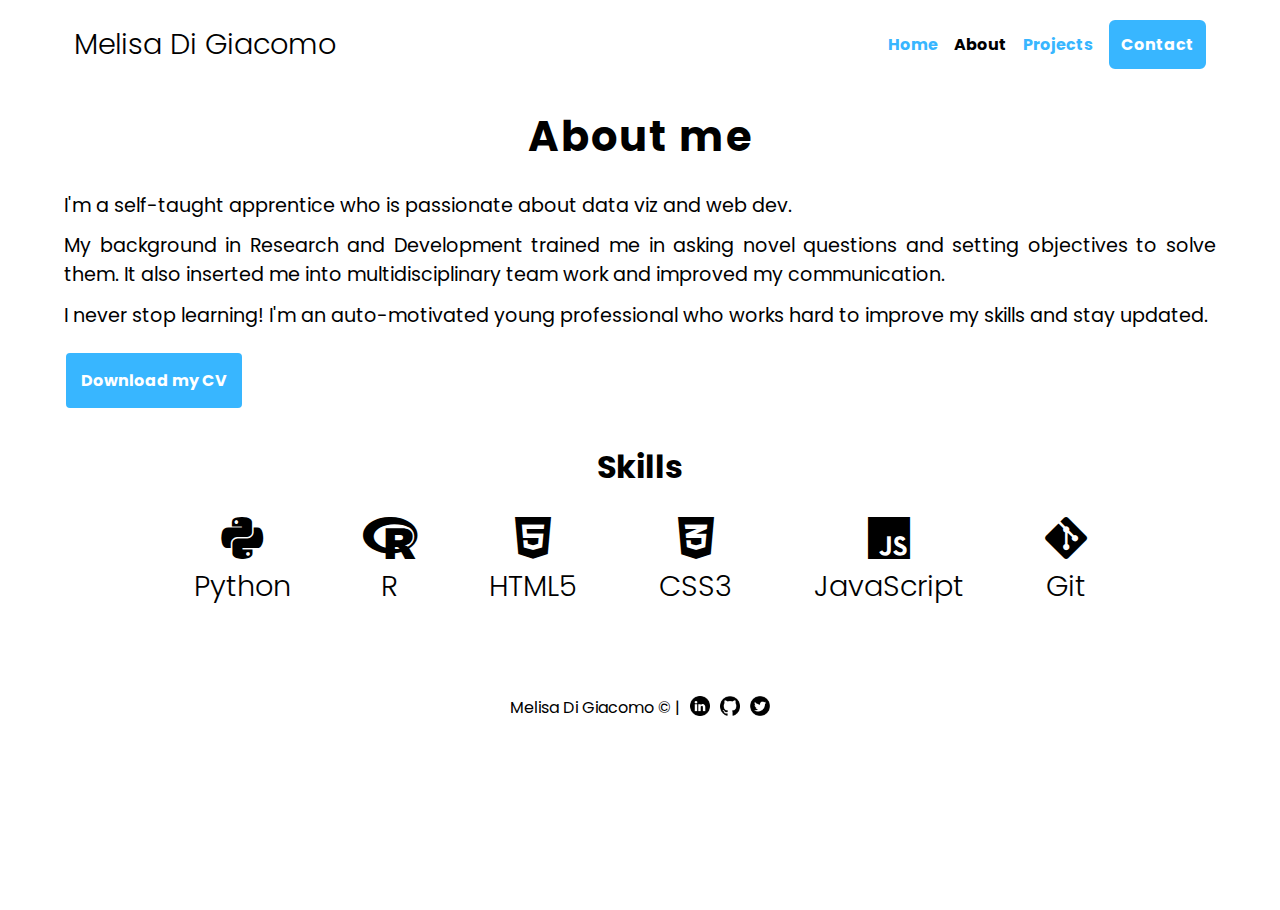
==== about.html @ 82a9f15f "add web portfolio files" ====
<!DOCTYPE html>
<html lang="en">

<head>
    <meta charset="UTF-8">
    <meta http-equiv="X-UA-Compatible" content="IE=edge">
    <meta name="viewport" content="width=device-width, initial-scale=1.0">

    <!-- font-awesome -->
    <link rel="stylesheet" href="https://cdnjs.cloudflare.com/ajax/libs/font-awesome/5.14.0/css/all.min.css" />

    <!-- favicon -->
    <link rel="apple-touch-icon" sizes="180x180" href="images/ico/apple-touch-icon.png">
    <link rel="icon" type="images/ico/png" sizes="32x32" href="images/ico/favicon-32x32.png">
    <link rel="icon" type="images/ico/png" sizes="16x16" href="images/ico/favicon-16x16.png">
    <link rel="manifest" href="images/ico/site.webmanifest">

    <!-- styles -->
    <link rel="stylesheet" href="CSS/style.css">

    <title>About</title>
</head>

<body>
    <!-- Navbar -->
    <nav class="nav container nav__sticky">
        <h2 class="nav__logo">Melisa Di Giacomo</h2>

        <figure class="nav__menu" id="hamburger">
            <i class="fas fa-bars" class="nav__icon"></i>
        </figure>

        <ul class="nav__list" id="nav-ul">
            <li class="nav__item"><a href="index.html" class="nav__link">Home</a></li>
            <li class="nav__item"><a href="about.html" class="nav__link active">About</a></li>
            <li class="nav__item"><a href="projects.html" class="nav__link">Projects</a></li>
            <li class="nav__item"><a href="contact.html" class="nav__link contactbutton">Contact</a></li>
        </ul>

    </nav>

    <!-- About -->
    <section class="about__main container">
        <div class="about__text">
            <h2></i>About me</h2>
            <p>I'm a self-taught apprentice who is passionate about data viz and web dev.</p>
            <p>My background in Research and Development trained me in asking novel questions and setting objectives to
                solve them. It also inserted me into multidisciplinary team work and improved my communication.</p>
            <p>I never stop learning! I'm an auto-motivated young professional who works hard to improve my skills and
                stay updated.</p>

            <a href="./files/CV-portfolio.pdf" download="CV-MelisaDiGiacomo" class="about__button" target="_blank">Download my CV</a>

            <h3>Skills</h3>

        </div>

        <div class="about__skills">          

            <i class="fab fa-python fa-3x skill">
                <p>Python</p>
            </i>

            <i class="fab fa-r-project fa-3x skill">
                <p>R</p>
            </i>

            <i class="fab fa-html5 fa-3x skill">
                <p>HTML5</p>
            </i>

            <i class="fab fa-css3-alt fa-3x skill">
                <p>CSS3</p>
            </i>

            <i class="fab fa-js fa-3x skill">
                <p>JavaScript</p>
            </i>

            <i class="fab fa-git-alt fa-3x skill">
                <p>Git</p>
            </i>

        </div>
        
    </section>

    <!-- Footer -->
    <footer class="footer">
        <p>Melisa Di Giacomo © |</p>
        <a href="https://www.linkedin.com/in/melisa-di-giacomo/" target="_blank"><img src="images/linkedin.png" alt="linkedin" class="footer__icon"></a>
        <a href="https://github.com/melisadigiacomo" target="_blank"><img src="images/github.png" alt="github" class="footer__icon"></a>
        <a href="https://twitter.com/melisadigiacomo" target="_blank"><img src="images/twitter.png" alt="twitter" class="footer__icon"></a>
    </footer>

    <!-- JavaScript -->
    <script src="JS/script.js"></script>
</body>

</html>
---- CSS/style.css ----
@import url('https://fonts.googleapis.com/css2?family=Poppins:wght@300;400;500;700&display=swap');


/*----- Global -----*/

* {
    margin: 0;
    padding: 0;
    box-sizing: border-box;
}

body {
    font-family: 'Poppins', sans-serif;
    min-height:100vh;
}

.container {
    width: 90%;
    max-width: 1200px;
    margin: 10px auto;
}

/*----- Navbar -----*/

.nav {
	position: sticky;
	top: 0;
    z-index: 1;
    padding: 10px;
    display: flex;
    flex-wrap: wrap;
    align-items: center;
    justify-content: space-between;
    margin-bottom: 2%;
}

.nav__sticky {
    background: white;
}

.nav__stickycolor {
    background: #38b6ff;   
}

.nav__list {
    list-style: none;
    display: flex;
    flex-direction: row;
    justify-content: flex-end;
    align-items: center;
    text-align: center;
    gap: 1em;
}


#hamburger {
    display: none;
    background-color: transparent;
    color: #38b6ff;
    cursor: pointer;
    font-size: 30px;
}

#hamburger1 { /* black hamburger contact*/
    display: none;
    background-color: transparent;
    color: black;
    cursor: pointer;
    font-size: 30px;
}

.nav__logo {
    font-size: 1.8rem;
    font-weight: 300;
}

.nav__icon {
    width: 30px;
}



/*----- Home section ------*/

.home__main {
    display: grid;
    gap: 4em;
    grid-template-columns: 1fr 1fr;
    align-items: center;
}

.home__title {
    font-size: 2.6rem;
    letter-spacing: 2px;
}

.home__subtitle{
    margin-top: 1rem;
    margin-bottom: 1.5rem;
    font-size: 1.5rem;
    font-weight: 100%;
}

.home__image {
    width: 90%;
}

.home__icon {
    display: inline-block;
    width: 40px;
    margin-top: 20px;
    margin-left: 35px;
    transition: transform .3s;
}

.home__icon:hover {
    transform: scale(1.5, 1.5) ;
}



/*----- About section ------*/

/*CV button*/
.about__button {
    text-decoration: none;
    background-color: #38b6ff;
    color: white;
    padding: 15px 15px;
    margin: 10px 0;
    border-radius: 6px;
    border: 2px solid;
    display: inline-block;
    font-weight: 700;
    transition: background-color .3s;
}

.about__button:hover {
    background-color: white;
    color: #38b6ff;
}

/* Skills text */
.about__text h2 {
    font-size: 2.6em;
    letter-spacing: 2px;
    text-align: center;
    margin-bottom: 2%;
}

.about__text p {
    margin-bottom: 1%;
    font-size: 1.2em;
    text-align: justify;
}

.about__text h3 {
    margin-top: 1rem;
    margin-bottom: 1.5rem;
    font-size: 2em;
    font-weight: 100%;
    text-align: center;
    margin: 2% auto;
}

.about__skills {
    display: flex;
    flex-direction: row;
    justify-content:space-evenly;
    text-align: center;
    width: 90%;
    margin: 2% auto;
}

.about__skills i p {
    font-family: 'Poppins', sans-serif;
    font-size: .6em;
    font-weight: 300;
    margin: 10px 10px;
}

/*----- Project Section -----*/

.projects__text h2 {
    font-size: 2.6em;
    letter-spacing: 2px;
    text-align: center;
    margin-bottom: 2%;
}

.projects__text p {
    margin-bottom: 1%;
    font-size: 1.2em;
    text-align: justify;
}

.projects__container {
    display: flex;
    flex-direction: row;
    justify-content: center;
    gap: 20px;
    flex-wrap: wrap;
}

.projects__section {
    width: 90vw;
    max-width: 1200px;
    padding: 10px;
    text-align: center;
}

.projects__section:after {
    content:'';
    display:block;
    border: 2px solid #38b6ffd7;
    background: #38b6ff;
}
       
.projects__box {
    width: 90vw;
    max-width: 580px;
    margin: 10px 0;
    padding: 10px;
    background: #38b6ffd7;
    border-radius: 6px;
    text-align: center;
}

.projects__box p {
    margin: 10px;
    font-size: 1.2rem;
}

.projects__box .project__image {
    max-width: 560px;
    width: 80vw;
    height: 30vh;
    filter: grayscale(90%);
    border-radius: 6px;
    transition: .3s;
}

.projects__box .project__image:hover {
    filter: grayscale(0%);
}

.projects__links {
    display: flex;
    justify-content: space-evenly;
}

.projects__links a {
    display: flex;
    align-items: center;
    text-decoration: none;
    color: black;
}

.projects__links .projects__icon {
    display: inline-block;
    width: 40px;
    margin: 0 15px;
    transition: transform .3s;
}

.projects__links .projects__icon:hover {
    -webkit-filter: invert(100%); /* Safari/Chrome */
    filter: invert(100%);
}

.projects__links span {
    font-size: 1.5rem;
}

.projects__links span:hover {
    color: white;
}



/*----- Contact Section -----*/

#contact__body {
    background-color: #38b6ff;
}

.contact {
    position: relative;
    /*min-height: 85vh;*/
    padding: 0px 50px;
    display: flex;
    justify-content: flex-start;
    align-items: center;
    flex-direction: column;
    background-color: #38b6ff;
    /* background: url(../images/wave1.svg); /* background image*/
    background-size: cover;
}


/* Title */
.contact .contact__title {
    max-width: 800px;
    text-align: center;
}

.contact .contact__title h2 {
    font-size: 2.6rem;
    font-weight: 700;
    letter-spacing: 2px;
}

/* Container1 contact section*/
.container1 {
    width: 100%;
    display: flex;
    justify-content: center;
    margin-top: 30px;
}


/* Form */
.contact__form {
    width: 60%;
    padding: 40px;
    background-color: white;
    border-radius: 6px;
}

.contact__form h2 {
    font-size: 2rem;
    font-weight: 700;
    letter-spacing: 2px;
    margin-bottom: 20px;
}

.contact__form .inputbox {
    position: relative;
    width: 100%;
    margin-top: 10px;
}

.contact__form .inputbox input,
.contact__form .inputbox textarea {
    width: 100%;
    padding: 5px 0;
    font-size: 1.3rem;
    margin: 10px 0;
    border: none;
    border-bottom: 2px solid #333;
    outline: none;
}

.contact__form .inputbox span {
    position: absolute;
    left: 0;
    padding: 5px 0;
    font-size: 1.3rem;
    margin: 10px 0;
    pointer-events: 0.5s;
    color: #666;
    font-size: 1rem;
    transform: translateY(-30px);
}

/* Send Button */
#sendbutton {
    width: 100px;
    background: #38b6ff;
    color: white;
    border: none;
    cursor: pointer;
    padding: 10px;
    border-radius: 6px;
    border: 2px solid;
    font-size: 1.2rem;
    font-weight: 500;
    transition: background-color .3s;
}

#sendbutton:hover {
    background-color: white;
    color: #38b6ff;
    border: 2px solid #38b6ff;
}



/*----- Footer ------*/

.footer {
    width: 90%;
    max-width: 1200px;
    margin: 10px auto;
    display: flex;
    justify-content: center;
    align-items: center;
}

.footer__icon {
    display: inline-block;
    width: 20px;
    margin-top: 5px;
    margin-left: 10px;
    transition: transform .3s;
}

.footer__icon:hover {
    transform: scale(1.5, 1.5) ;
}





   /*-------------------------*/
  /*----- media queries -----*/
 /*-------------------------*/

/* Desktop - big screens */
@media screen and (min-width:1025px) {

    /*--- Navbar ---*/
    /* links without underline and color */
    .nav__link {
        color: #38b6ff;
        text-decoration: none; 
        font-weight: bold;
        transition: color .3s;
    }

    .nav__link:hover {
        color: black;
    }

    /* black for active in navbar */
    .active {
        color: black;
    }

    /* button for contactbutton */
    .contactbutton {
        text-decoration: none;
        background-color: #38b6ff;
        color: white;
        padding: 10px 10px;
        border: 2px solid #38b6ff;
        border-radius: 6px;
        display: inline-block;
        font-weight: 700;
        transition: background-color .3s;
    }

    .contactbutton:hover {
        background-color: white;
        color: #38b6ff;
    }

    /*--- Navbar contact ---*/
    .nav__link1 {
        color: black;
        text-decoration: none; 
        font-weight: bold;
        transition: color .3s;
    }
    
    .nav__link1:hover {
        color: white;
    }
    
    /* buttom for contact */
    .contactbutton1 {
        text-decoration: none;
        background-color: white;
        color: #38b6ff;
    
        padding: 10px 10px;
        border: 1px solid;
        border-radius: 6px;
        display: inline-block;
        font-weight: 700;
        transition: background-color .3s;
    }
    
    .contactbutton1:hover {
        background-color: #38b6ff;
        color: white;
    }

    /*--- Home ---*/
    .home__wave {
        position: relative;
        top: 30px;
    }


    /*--- Footer ---*/
    .footer {
        margin-top: 5rem;
    }
}


/* Laptop - small screens */
@media screen and (min-width:769px) and (max-width:1024px) {

    /*--- Navbar ---*/
    /* links without underline and color */
    .nav__link {
        color: #38b6ff;
        text-decoration: none; 
        font-weight: bold;
        transition: color .3s;
    }

    .nav__link:hover {
        color: black;
    }

    /* black for active in navbar */
    .active {
        color: black;
    }

    /* button for contactbutton */
    .contactbutton {
        text-decoration: none;
        background-color: #38b6ff;
        color: white;
        padding: 10px 10px;
        border: 2px solid #38b6ff;
        border-radius: 6px;
        display: inline-block;
        font-weight: 700;
        transition: background-color .3s;
    }

    .contactbutton:hover {
        background-color: white;
        color: #38b6ff;
    }

    /*--- Navbar contact ---*/
    .nav__link1 {
        color: black;
        text-decoration: none; 
        font-weight: bold;
        transition: color .3s;
    }
    
    .nav__link1:hover {
        color: white;
    }
    
    /* buttom for contact */
    .contactbutton1 {
        text-decoration: none;
        background-color: white;
        color: #38b6ff;
    
        padding: 10px 10px;
        border: 1px solid;
        border-radius: 6px;
        display: inline-block;
        font-weight: 700;
        transition: background-color .3s;
    }
    
    .contactbutton1:hover {
        background-color: #38b6ff;
        color: white;
    }

    /*--- Home ---*/
    .home__main {
        margin-top: 50px;
        grid-template-columns: 1fr 1fr;
    }

    .home__title {
        font-size: 2.1rem;
    }

    .home__subtitle {
        font-size: 1.2rem;
    }

    .home__wave {
        position: relative;
        top: 80px;
    }


    /*--- Projects ---*/
    .projects__container {
        gap: 20px;
    }

    .projects__section {
        width: 80vw;
        max-width: 700px;
    }

    .projects__box {
        max-width: 700px;
        width: 80vw;
    }
      
    .projects__box .project__image {
        max-width: 600px;
        width: 80vw;
    }


    /*--- Contact ---*/
    .contact {
        padding: 20px;
    }

    .container1 {
        flex-direction: column-reverse;
    }
 
    .container1 .contact__form {
        width: 100%;
    }

    /*--- Footer ---*/
    .footer {
        margin-top: 5rem;
    }
}


/* Tablet */
@media screen and (min-width: 481px) and (max-width:768px) {

    /*--- Navbar ---*/
    /* hide navbar */
    .nav__list {
        display: none;
        flex-direction: column;
        align-items: flex-end;
        width: 100%;
    }

    .nav__list.show-links {
        display: flex;
    }

    #hamburger {
        display: block;
    }

    #hamburger1 { /* contact section */
        display: block;
    }

    /* links without underline and color */
    .nav__link {
        color: black;
        text-decoration: none; 
        font-size: 1rem;
        font-weight: 700;
        transition: color .3s;
    }

    .nav__link:hover {
        color: #38b6ff;
    }

    /* for active in navbar */
    .active {
        color:#38b6ff;
    }

    /*--- Navbar contact ---*/
    .nav__link1 {
        color: black;
        text-decoration: none; 
        font-weight: bold;
        transition: color .3s;
    }
    
    .nav__link1:hover {
        color: white;
    }

    /* for active contact in navbar */
    .active1 {
        color: white;
    }


    /*--- Home ---*/
    .home__main {
        grid-template-columns: 1fr;
        grid-template-rows: max-content max-content;
        text-align: center;
        gap: 2em;    
    }

    .home__title {
        font-size: 2.1rem;
    }

    .home__subtitle {
        font-size: 1.2rem;
    }
    
    .home__picture {
        grid-row: 1/2; /* start with image */
        width: 70%;
        margin: auto auto;
    }

    .home__image {
        max-width: 500px;
        display: block;
        margin: 0 auto;
    }

    .home__icon {
        margin-top: 15px; 
        margin-left: 17px;
    }


    /*--- About ---*/
    .about__text {
        font-size: .8rem;
    }

    .about__skills {
        flex-wrap: wrap;
    }

    .about__skills i p {
        font-size: 1rem;
    }


    /*--- Projects ---*/
    .projects__container {
        gap: 15px;
    }

    .projects__section {
        max-width: 500px;
        width: 90vw;
    }

    .projects__box {
        max-width: 500px;
        width: 90vw;
    }
   
    .projects__box p {
        margin: 10px;
        font-size: 1rem;
    }
    
    .projects__box .project__image {
        max-width: 480px;
        width: 80vw;
        height: 25vh;
    }
           
    .projects__links .projects__icon {
        width: 30px;
    }
        
    .projects__links span {
        font-size: 1.2rem;
    }


    /*--- Contact ---*/
    .contact {
        padding: 20px;
    }

    .container1 {
        flex-direction: column-reverse;
    }

    .container1 .contact__form {
        width: 100%;
    }


    /*--- Footer ---*/
    .footer {
        margin-top: 2rem;
    }
}


/* Mobile */
@media (max-device-width: 480px) {
    
    /*--- Navbar ---*/
    /* hide navbar */
    .nav__list {
        display: none;
        flex-direction: column;
        align-items: flex-end;
        width: 100%;
    }

    .nav__list.show-links {
        display: flex;
    }

    #hamburger {
        display: block;
    }

    #hamburger1 { /* contact section */
        display: block;
    }

    /* links without underline and color */
    .nav__link {
        color: black;
        text-decoration: none; 
        font-size: 1rem;
        font-weight: 700;
        transition: color .3s;
    }

    .nav__link:hover {
        color: #38b6ff;
    }

    /* black for active in navbar */
    .active {
        color:#38b6ff;
    }

    .nav__logo {
        font-size: 1.5rem;
    }

    /*--- Navbar contact ---*/
    .nav__link1 {
        color: black;
        text-decoration: none; 
        font-weight: bold;
        transition: color .3s;
    }
    
    .nav__link1:hover {
        color: white;
    }

    /* for active contact in navbar */
    .active1 {
        color: white;
    }


    /*--- Home ---*/
    .home__main {
        grid-template-columns: 1fr;
        grid-template-rows: max-content max-content;
        text-align: center;
        gap: 2em;    
        }

    .home__title {
        font-size: 2rem;
    }

    .home__subtitle {
        font-size: 1.2rem;
    }    
    
    .home__picture {
        grid-row: 1/2; /* start with image */
        width: 70%;
        margin: auto auto;
    }

    .home__image {
        max-width: 500px;
        display: block;
        margin: 0 auto;
    }

    .home__icon {
        margin-top: 15px; 
        margin-left: 17px;
    }


    /*--- About ---*/
    .about__text {
        font-size: .7rem;
    }

    .about__skills {
        flex-wrap: wrap; /*let icons to wrap*/
        width: 70%;
    }

    .about__skills i p {
        font-size: .9rem;
    }


    /*--- Projects ---*/
    .projects__container {
        gap: 5px;
    }

    .projects__text {
        font-size: .8rem;
    }

    .projects__section {
        max-width: 300px;
        width: 90vw;
        font-size: .8rem;
    }

    .projects__box {
        max-width: 300px;
        width: 90vw;
        font-size: .8rem;
    }
    
    .projects__box p {
        font-size: .8rem;
    }
    
    .projects__box .project__image {
        max-width: 280px;
        width: 80vw;
        height: 15vh;
    }
           
    .projects__links .projects__icon {
        width: 20px;
    }
        
    .projects__links span {
        font-size: .8rem;
    }

    
    /*--- Contact ---*/
    .contact {
        padding: 20px;
    }

    .container1 {
        flex-direction: column-reverse;
    }

    .contact__title {
        font-size: .8rem;
    }
 
    .container1 .contact__form {
        width: 100%;
    }

    
    /*--- Footer ---*/
    .footer {
        margin-top: 2rem;
    }
}
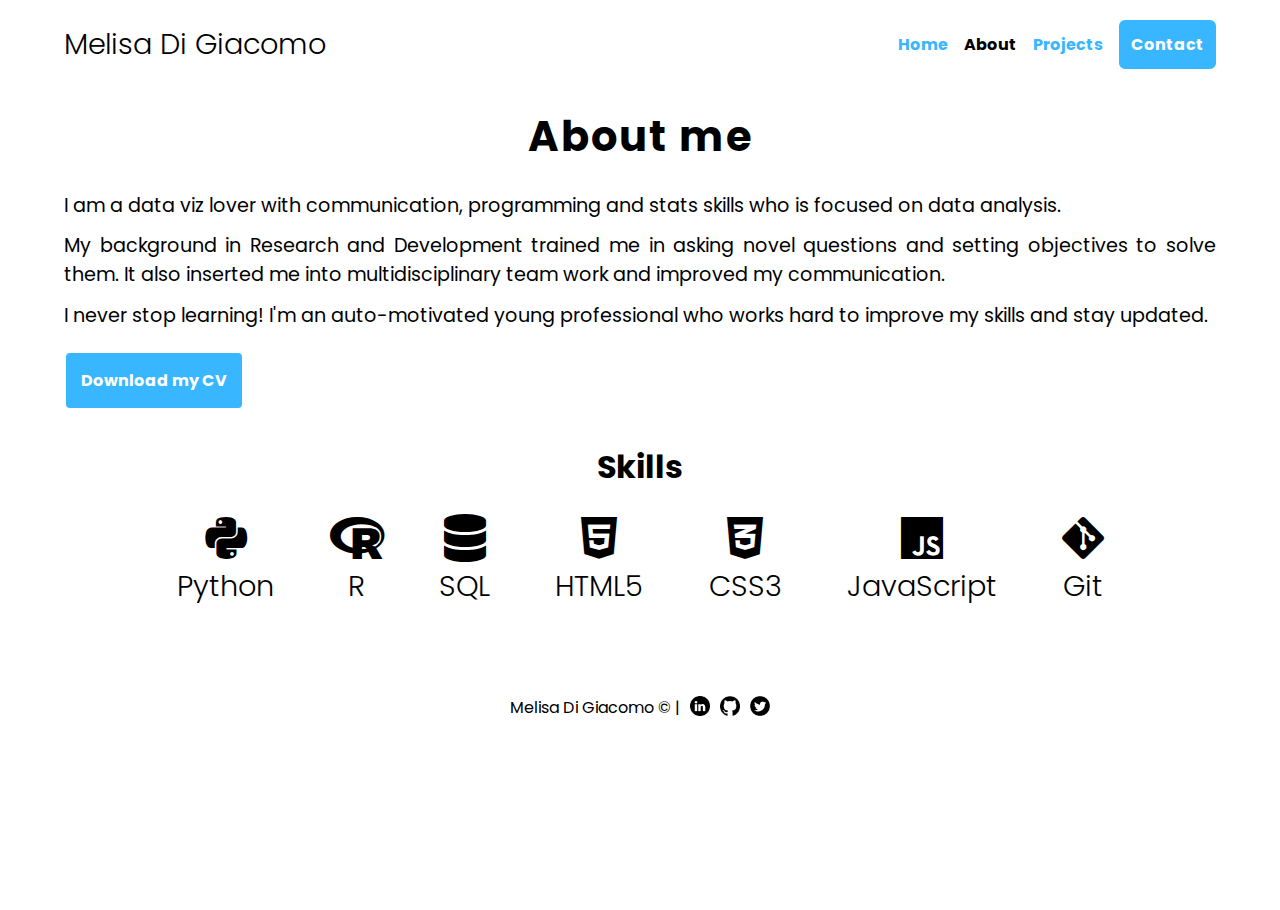
==== commit 07ed860b: "update CV file and about page" ====
--- a/about.html
+++ b/about.html
@@ -43,13 +43,13 @@
     <section class="about__main container">
         <div class="about__text">
             <h2></i>About me</h2>
-            <p>I'm a self-taught apprentice who is passionate about data viz and web dev.</p>
+            <p>I am a data viz lover with communication, programming and stats skills who is focused on data analysis.</p>
             <p>My background in Research and Development trained me in asking novel questions and setting objectives to
                 solve them. It also inserted me into multidisciplinary team work and improved my communication.</p>
             <p>I never stop learning! I'm an auto-motivated young professional who works hard to improve my skills and
                 stay updated.</p>
 
-            <a href="./files/CV-portfolio.pdf" download="CV-MelisaDiGiacomo" class="about__button" target="_blank">Download my CV</a>
+            <a href="./files/CV-MelisaDiGiacomo.pdf" download="CV-MelisaDiGiacomo" class="about__button" target="_blank">Download my CV</a>
 
             <h3>Skills</h3>
 
@@ -63,6 +63,10 @@
 
             <i class="fab fa-r-project fa-3x skill">
                 <p>R</p>
+            </i>
+
+            <i class="fas fa-database fa-3x skill">
+                <p>SQL</p>
             </i>
 
             <i class="fab fa-html5 fa-3x skill">
--- a/CSS/style.css
+++ b/CSS/style.css
@@ -26,7 +26,7 @@
 	position: sticky;
 	top: 0;
     z-index: 1;
-    padding: 10px;
+    padding: 10px 0;
     display: flex;
     flex-wrap: wrap;
     align-items: center;
@@ -202,6 +202,30 @@
     flex-wrap: wrap;
 }
 
+.projects__button {
+    width: 40vw;
+    max-width: 200px;
+    margin: 10px 0;
+    padding: 10px;
+    background: #38b6ffd7;
+    border-radius: 6px;
+    text-align: center;
+    transition: .3s;
+}
+
+.projects__button:hover {
+    color: #38b6ffd7;
+    font-weight: 500;
+    border: 2px solid #38b6ff;
+    background: white;
+    cursor: pointer;
+}
+
+/*Start with display none*/
+.projects__dataviz, .projects__webdev {
+    display: none;
+}
+
 .projects__section {
     width: 90vw;
     max-width: 1200px;
@@ -212,6 +236,9 @@
 .projects__section:after {
     content:'';
     display:block;
+    width: 90vw;
+    max-width: 580px;
+    margin: 0 auto;
     border: 2px solid #38b6ffd7;
     background: #38b6ff;
 }
@@ -219,7 +246,7 @@
 .projects__box {
     width: 90vw;
     max-width: 580px;
-    margin: 10px 0;
+    margin: 10px auto;
     padding: 10px;
     background: #38b6ffd7;
     border-radius: 6px;
@@ -234,7 +261,7 @@
 .projects__box .project__image {
     max-width: 560px;
     width: 80vw;
-    height: 30vh;
+    height: 35vh;
     filter: grayscale(90%);
     border-radius: 6px;
     transition: .3s;
@@ -263,7 +290,7 @@
     transition: transform .3s;
 }
 
-.projects__links .projects__icon:hover {
+.projects__links .projects__linkspart:hover {
     -webkit-filter: invert(100%); /* Safari/Chrome */
     filter: invert(100%);
 }
@@ -271,11 +298,6 @@
 .projects__links span {
     font-size: 1.5rem;
 }
-
-.projects__links span:hover {
-    color: white;
-}
-
 
 
 /*----- Contact Section -----*/
@@ -332,6 +354,7 @@
     font-weight: 700;
     letter-spacing: 2px;
     margin-bottom: 20px;
+    position: relative;
 }
 
 .contact__form .inputbox {
@@ -351,7 +374,7 @@
     outline: none;
 }
 
-.contact__form .inputbox span {
+.contact__form .inputbox .field {
     position: absolute;
     left: 0;
     padding: 5px 0;
@@ -599,6 +622,13 @@
     .projects__section {
         width: 80vw;
         max-width: 700px;
+        padding: 0;
+    }
+
+    .projects__section:after {
+        width: 80vw;
+        max-width: 700px;
+        margin: 0 auto;
     }
 
     .projects__box {
@@ -609,6 +639,7 @@
     .projects__box .project__image {
         max-width: 600px;
         width: 80vw;
+        height: 40vh;
     }
 
 
@@ -748,6 +779,12 @@
     .projects__section {
         max-width: 500px;
         width: 90vw;
+        padding: 0;
+    }
+
+    .projects__section:after {
+        max-width: 500px;
+        width: 90vw;
     }
 
     .projects__box {
@@ -763,7 +800,7 @@
     .projects__box .project__image {
         max-width: 480px;
         width: 80vw;
-        height: 25vh;
+        height: 35vh;
     }
            
     .projects__links .projects__icon {
@@ -893,6 +930,10 @@
         margin-left: 17px;
     }
 
+    .home__wave {
+        display: none;
+    }
+
 
     /*--- About ---*/
     .about__text {
@@ -922,6 +963,12 @@
         max-width: 300px;
         width: 90vw;
         font-size: .8rem;
+        padding: 0;
+    }
+
+    .projects__section:after {
+        max-width: 300px;
+        width: 90vw;
     }
 
     .projects__box {
@@ -936,8 +983,8 @@
     
     .projects__box .project__image {
         max-width: 280px;
-        width: 80vw;
-        height: 15vh;
+        width: 70vw;
+        height: 20vh;
     }
            
     .projects__links .projects__icon {
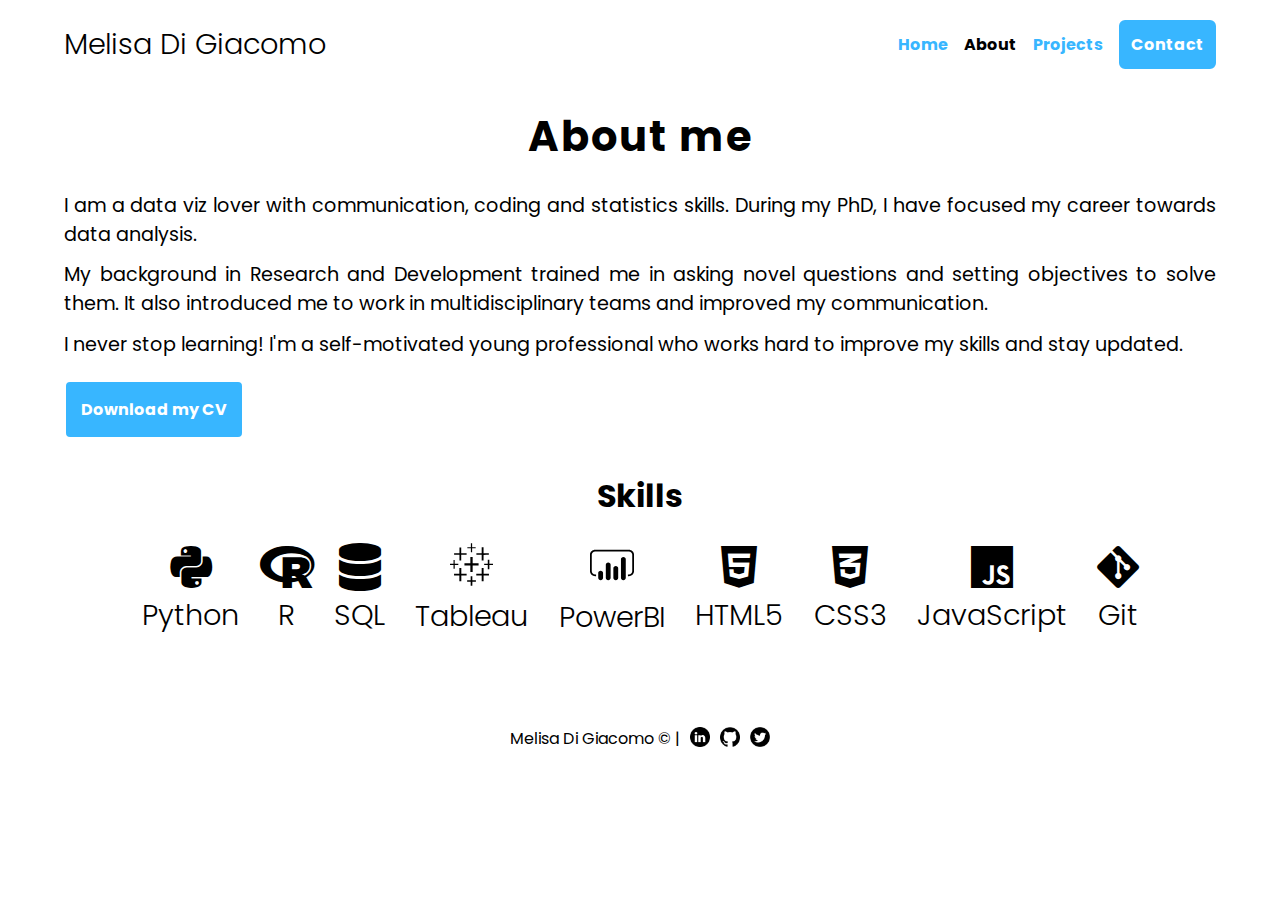
==== commit 410f08d5: "update about section" ====
--- a/about.html
+++ b/about.html
@@ -43,10 +43,12 @@
     <section class="about__main container">
         <div class="about__text">
             <h2></i>About me</h2>
-            <p>I am a data viz lover with communication, programming and stats skills who is focused on data analysis.</p>
-            <p>My background in Research and Development trained me in asking novel questions and setting objectives to
-                solve them. It also inserted me into multidisciplinary team work and improved my communication.</p>
-            <p>I never stop learning! I'm an auto-motivated young professional who works hard to improve my skills and
+            <p>I am a data viz lover with communication, coding and statistics skills. During my PhD, 
+                I have focused my career towards data analysis.</p>
+            <p>My background in Research and Development trained me in asking novel questions and 
+                setting objectives to solve them. It also introduced me to work in multidisciplinary teams 
+                and improved my communication.</p>
+            <p>I never stop learning! I'm a self-motivated young professional who works hard to improve my skills and
                 stay updated.</p>
 
             <a href="./files/CV-MelisaDiGiacomo.pdf" download="CV-MelisaDiGiacomo" class="about__button" target="_blank">Download my CV</a>
@@ -67,6 +69,14 @@
 
             <i class="fas fa-database fa-3x skill">
                 <p>SQL</p>
+            </i>
+
+            <i class="fab fa-3x skill"><img src="images/tableau.svg" class="about_icon_tableau">
+                <p>Tableau</p>
+            </i>
+
+            <i class="fab fa-3x skill"><img src="images/powerbi.svg" class="about_icon_powerbi">
+                <p>PowerBI</p>
             </i>
 
             <i class="fab fa-html5 fa-3x skill">
--- a/CSS/style.css
+++ b/CSS/style.css
@@ -178,6 +178,15 @@
     font-weight: 300;
     margin: 10px 10px;
 }
+
+.about_icon_tableau {
+    width: 43px;
+}
+
+.about_icon_powerbi {
+    width: 44px;
+}
+
 
 /*----- Project Section -----*/
 
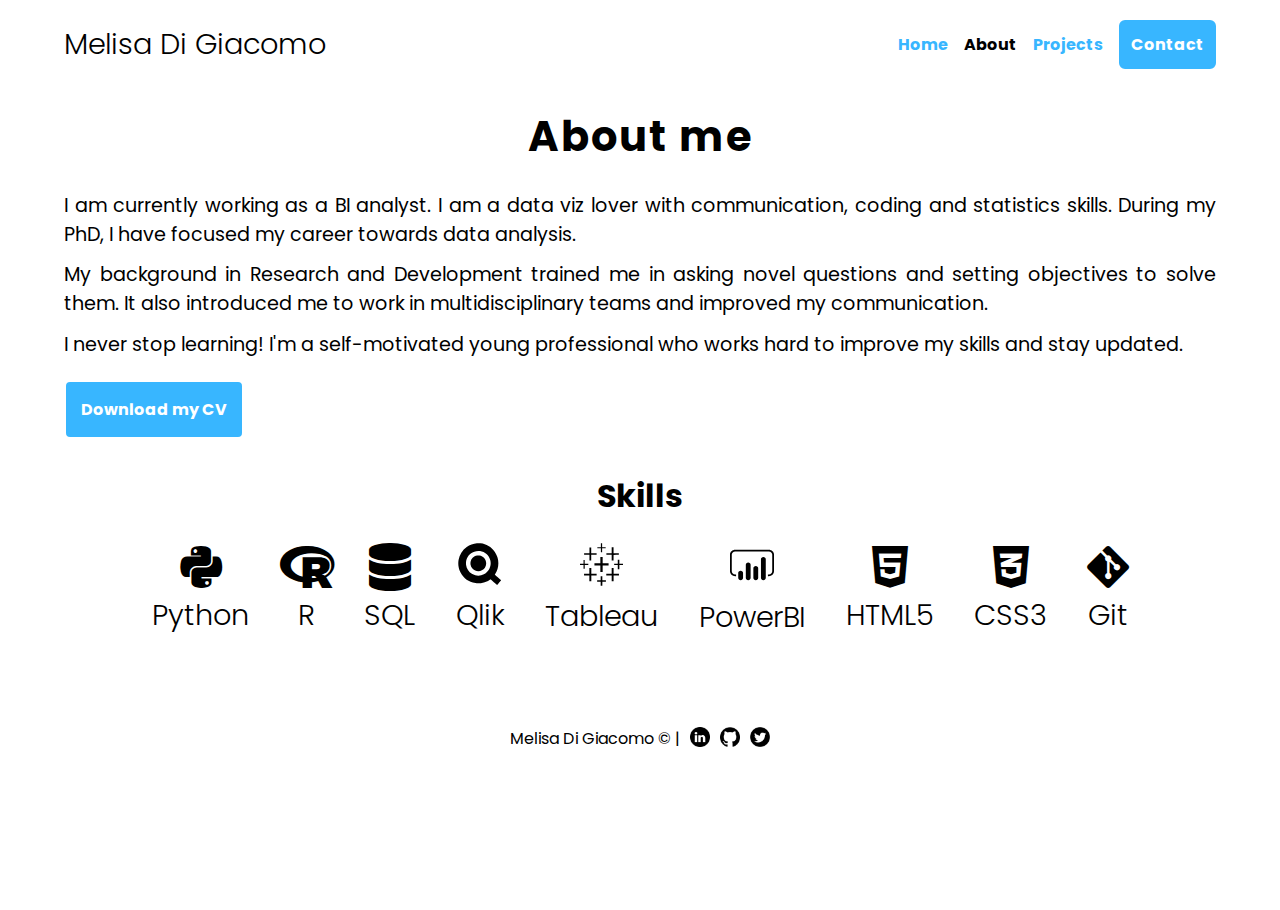
==== commit 12b60601: "update index and about" ====
--- a/about.html
+++ b/about.html
@@ -43,7 +43,7 @@
     <section class="about__main container">
         <div class="about__text">
             <h2></i>About me</h2>
-            <p>I am a data viz lover with communication, coding and statistics skills. During my PhD, 
+            <p>I am currently working as a BI analyst. I am a data viz lover with communication, coding and statistics skills. During my PhD, 
                 I have focused my career towards data analysis.</p>
             <p>My background in Research and Development trained me in asking novel questions and 
                 setting objectives to solve them. It also introduced me to work in multidisciplinary teams 
@@ -70,6 +70,10 @@
             <i class="fas fa-database fa-3x skill">
                 <p>SQL</p>
             </i>
+            
+            <i class="fab fa-3x skill"><img src="images/qlik.svg" class="about_icon_powerbi">
+                <p>Qlik</p>
+            </i>
 
             <i class="fab fa-3x skill"><img src="images/tableau.svg" class="about_icon_tableau">
                 <p>Tableau</p>
@@ -85,10 +89,6 @@
 
             <i class="fab fa-css3-alt fa-3x skill">
                 <p>CSS3</p>
-            </i>
-
-            <i class="fab fa-js fa-3x skill">
-                <p>JavaScript</p>
             </i>
 
             <i class="fab fa-git-alt fa-3x skill">
